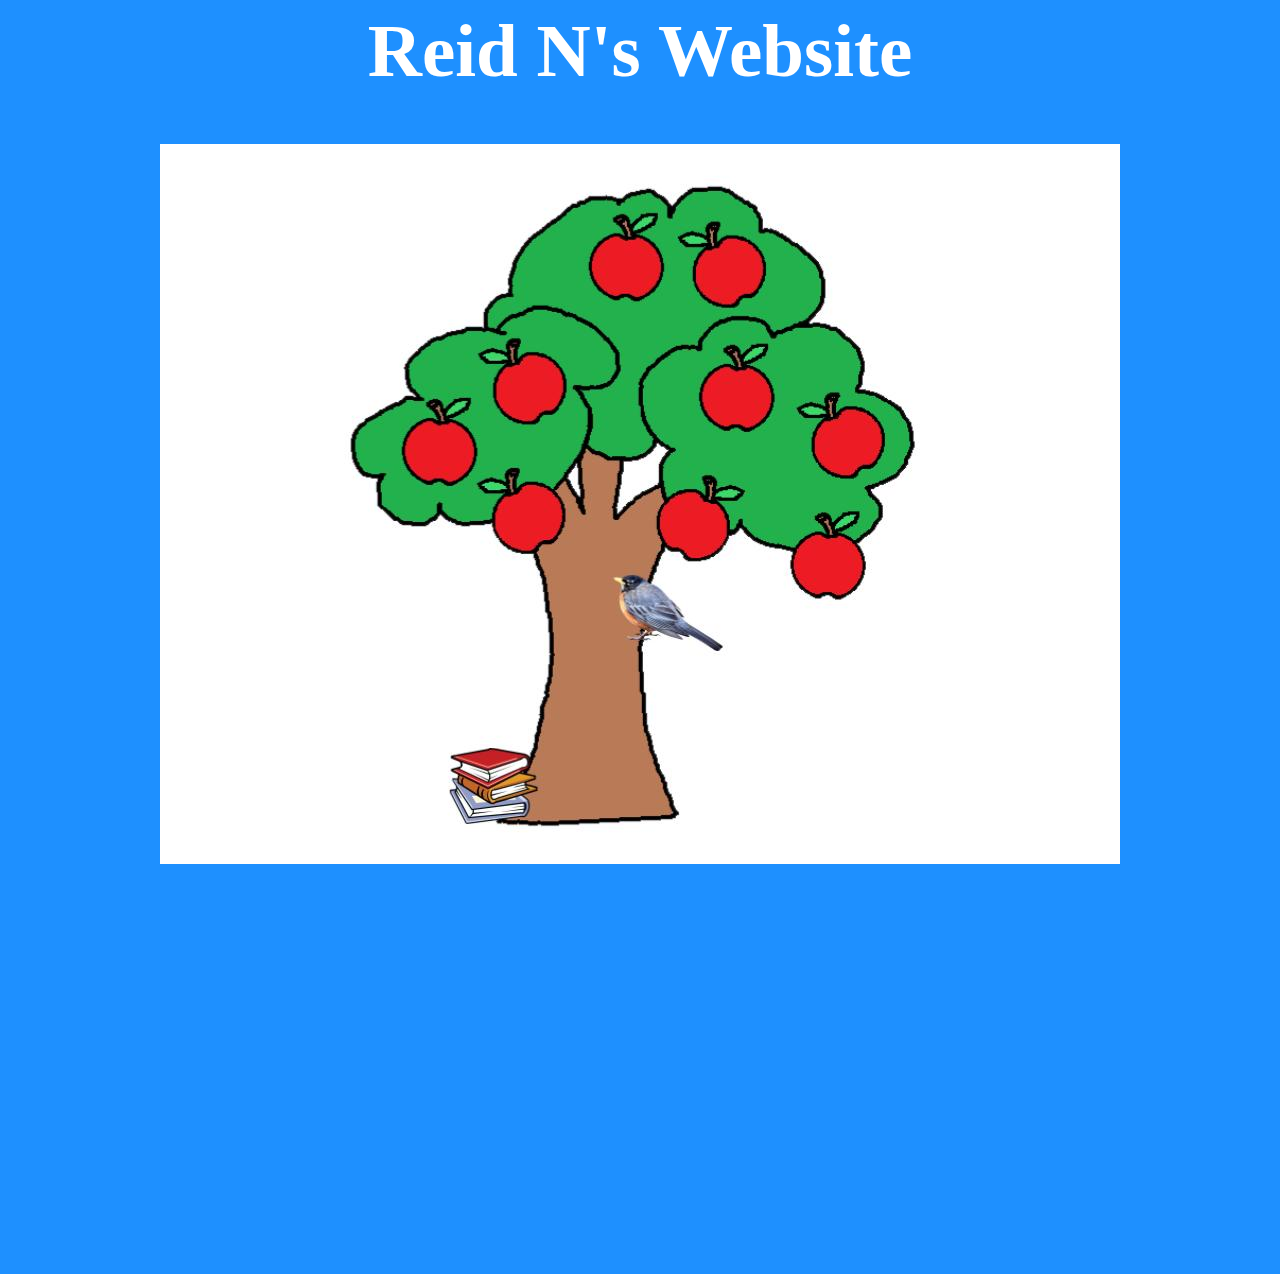
==== index.html @ b480715d "Added embedded scratch game" ====
<html>
  
    <body>
      
      <h1> Reid N's Website </h1>
     
      <center> <img src="threetrees.jpg" alt="Personal Artifact"> 
        <iframe src="https://scratch.mit.edu/projects/427703659/embed" allowtransparency="true" width="485" height="402" frameborder="0" scrolling="no" allowfullscreen></iframe>
        
        
      
  </body>
  
<style>
  
  body {
  background-color: dodgerblue;
}

h1 {
  color: white;
  text-align: center;
  font-size: 75px;
}
  
  
  
</style>
  





</html>
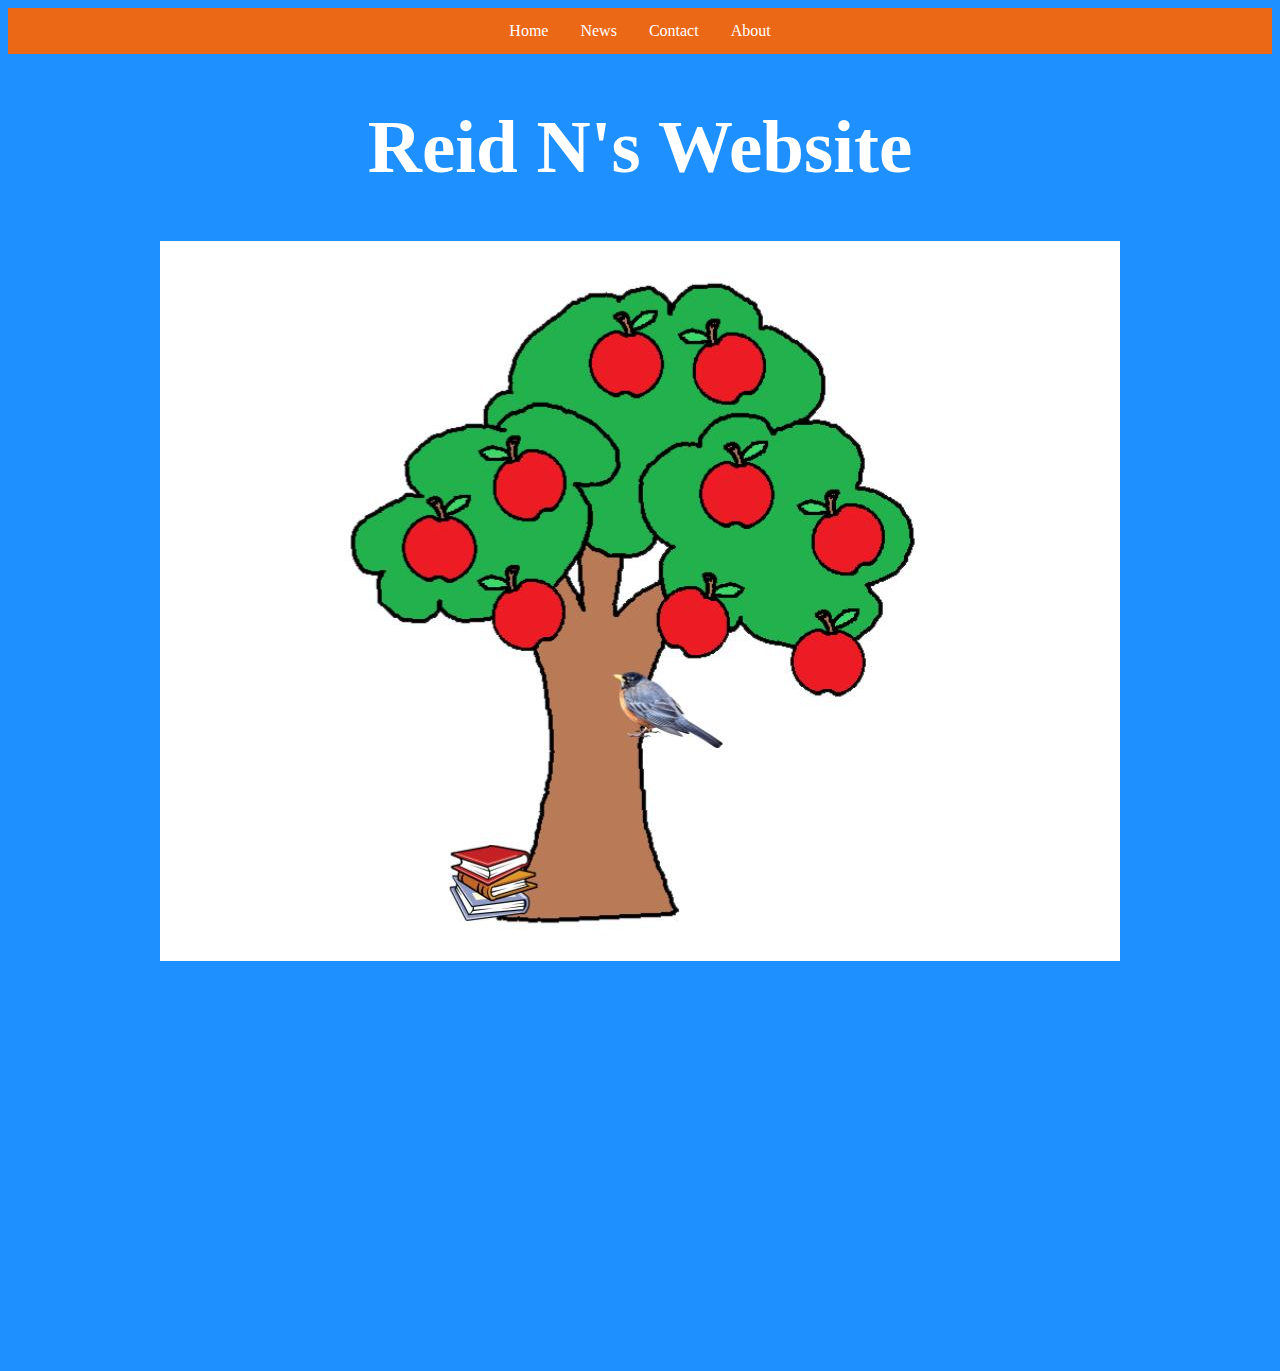
==== commit dce35f34: "test" ====
--- a/index.html
+++ b/index.html
@@ -2,7 +2,53 @@
   
     <body>
       
+      <!DOCTYPE html>
+<html>
+<head>
+<style>
+ul {
+  list-style-type: none;
+  margin: 0;
+  padding: 0;
+  overflow: hidden;
+  background-color: #eb6817;
+  display: flex;
+justify-content: center;
+}
+
+li {
+  float: left;
+}
+
+li a {
+  display: block;
+  color: white;
+  text-align: center;
+  padding: 14px 16px;
+  text-decoration: none;
+}
+
+li a:hover {
+  background-color: #111;
+}
+</style>
+</head>
+<body>
+
+<ul>
+  <li><a class="index.html" href="#home">Home</a></li>
+  <li><a href="espn.com">News</a></li>
+  <li><a href="gmail.com">Contact</a></li>
+  <li><a href="#about">About</a></li>
+</ul>
+
+</body>
+</html>
+      
+      
       <h1> Reid N's Website </h1>
+      
+   
      
       <center> <img src="threetrees.jpg" alt="Personal Artifact"> 
         <iframe src="https://scratch.mit.edu/projects/427703659/embed" allowtransparency="true" width="485" height="402" frameborder="0" scrolling="no" allowfullscreen></iframe>
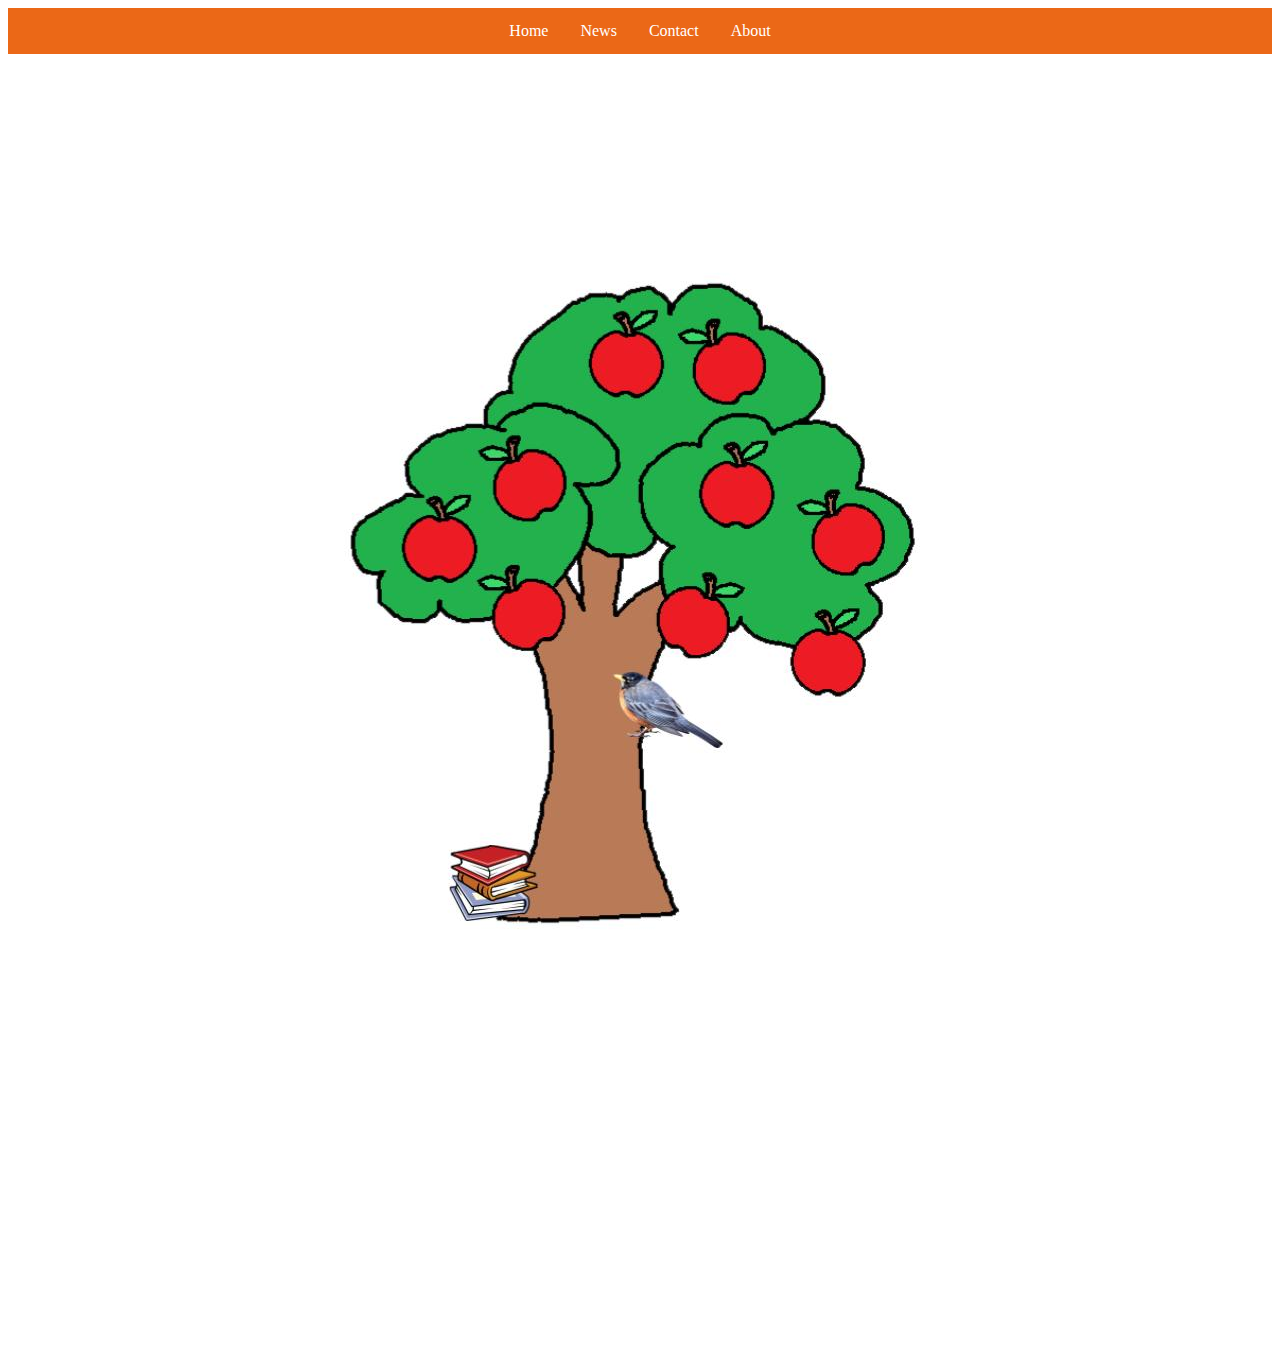
==== commit dd5ff5fa: "Update index.html" ====
--- a/index.html
+++ b/index.html
@@ -60,7 +60,7 @@
 <style>
   
   body {
-  background-color: dodgerblue;
+  background-color: white;
 }
 
 h1 {
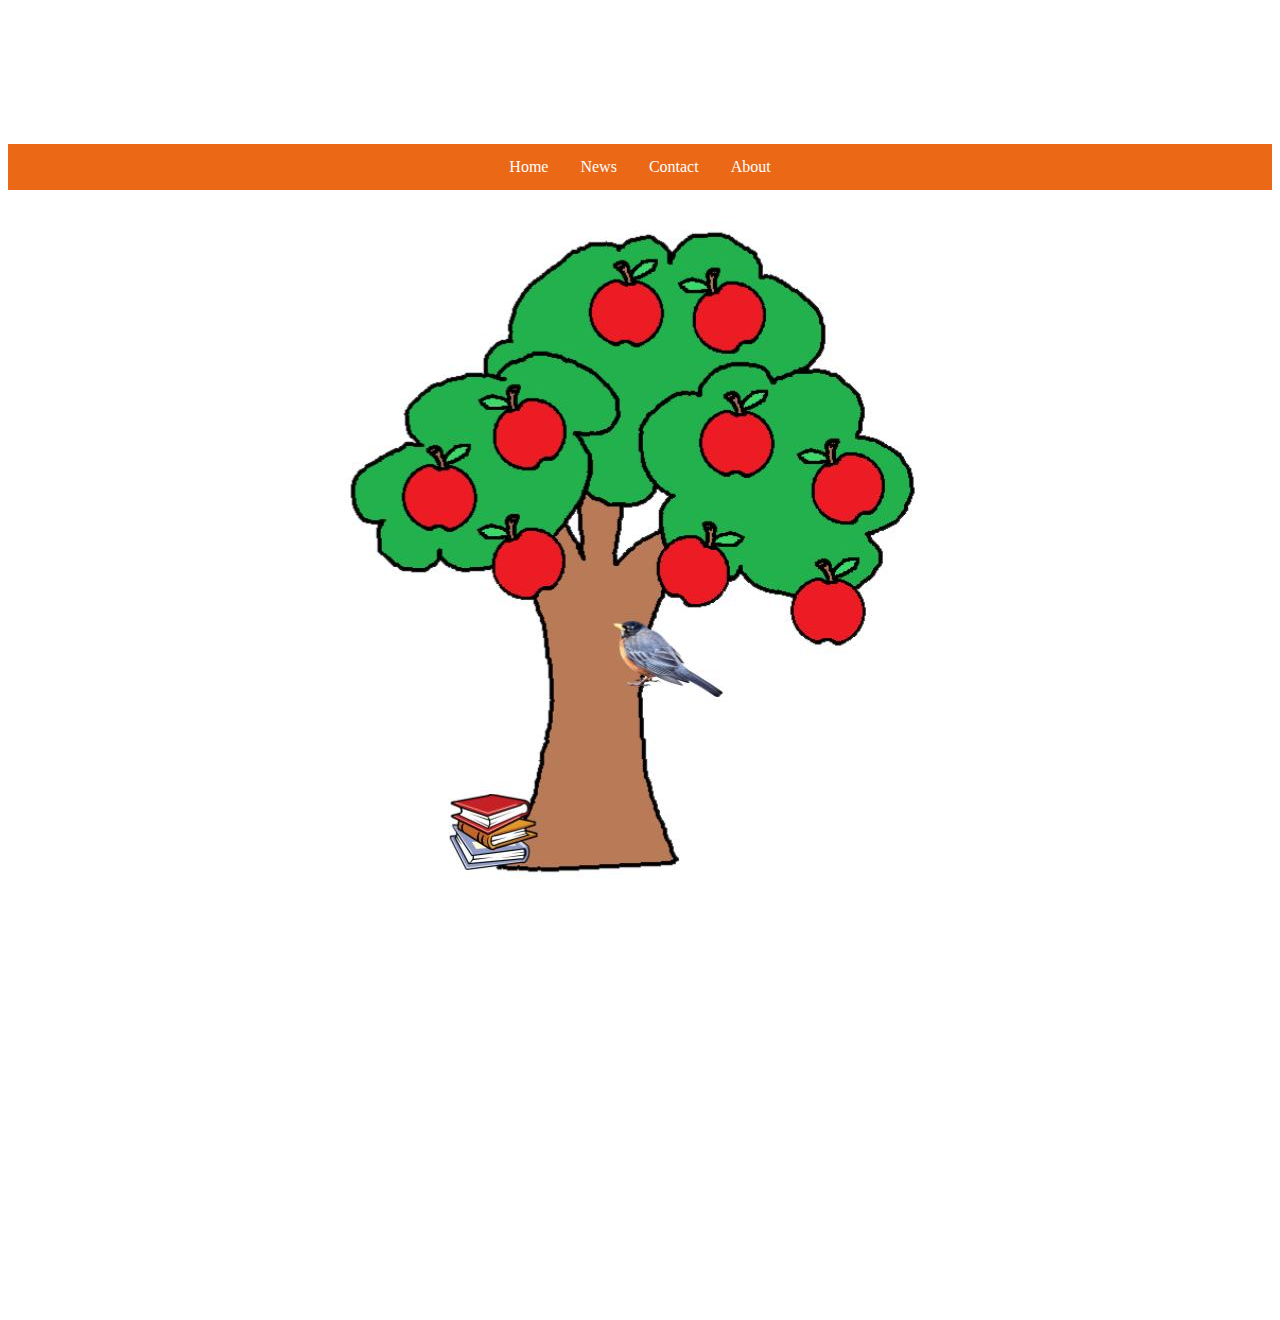
==== commit c98355bd: "Switch order" ====
--- a/index.html
+++ b/index.html
@@ -2,7 +2,12 @@
   
     <body>
       
-      <!DOCTYPE html>
+    
+      
+      
+      <h1> Reid N's Website </h1>
+      
+     <!DOCTYPE html>
 <html>
 <head>
 <style>
@@ -44,12 +49,8 @@
 
 </body>
 </html>
+     
       
-      
-      <h1> Reid N's Website </h1>
-      
-   
-     
       <center> <img src="threetrees.jpg" alt="Personal Artifact"> 
         <iframe src="https://scratch.mit.edu/projects/427703659/embed" allowtransparency="true" width="485" height="402" frameborder="0" scrolling="no" allowfullscreen></iframe>
         
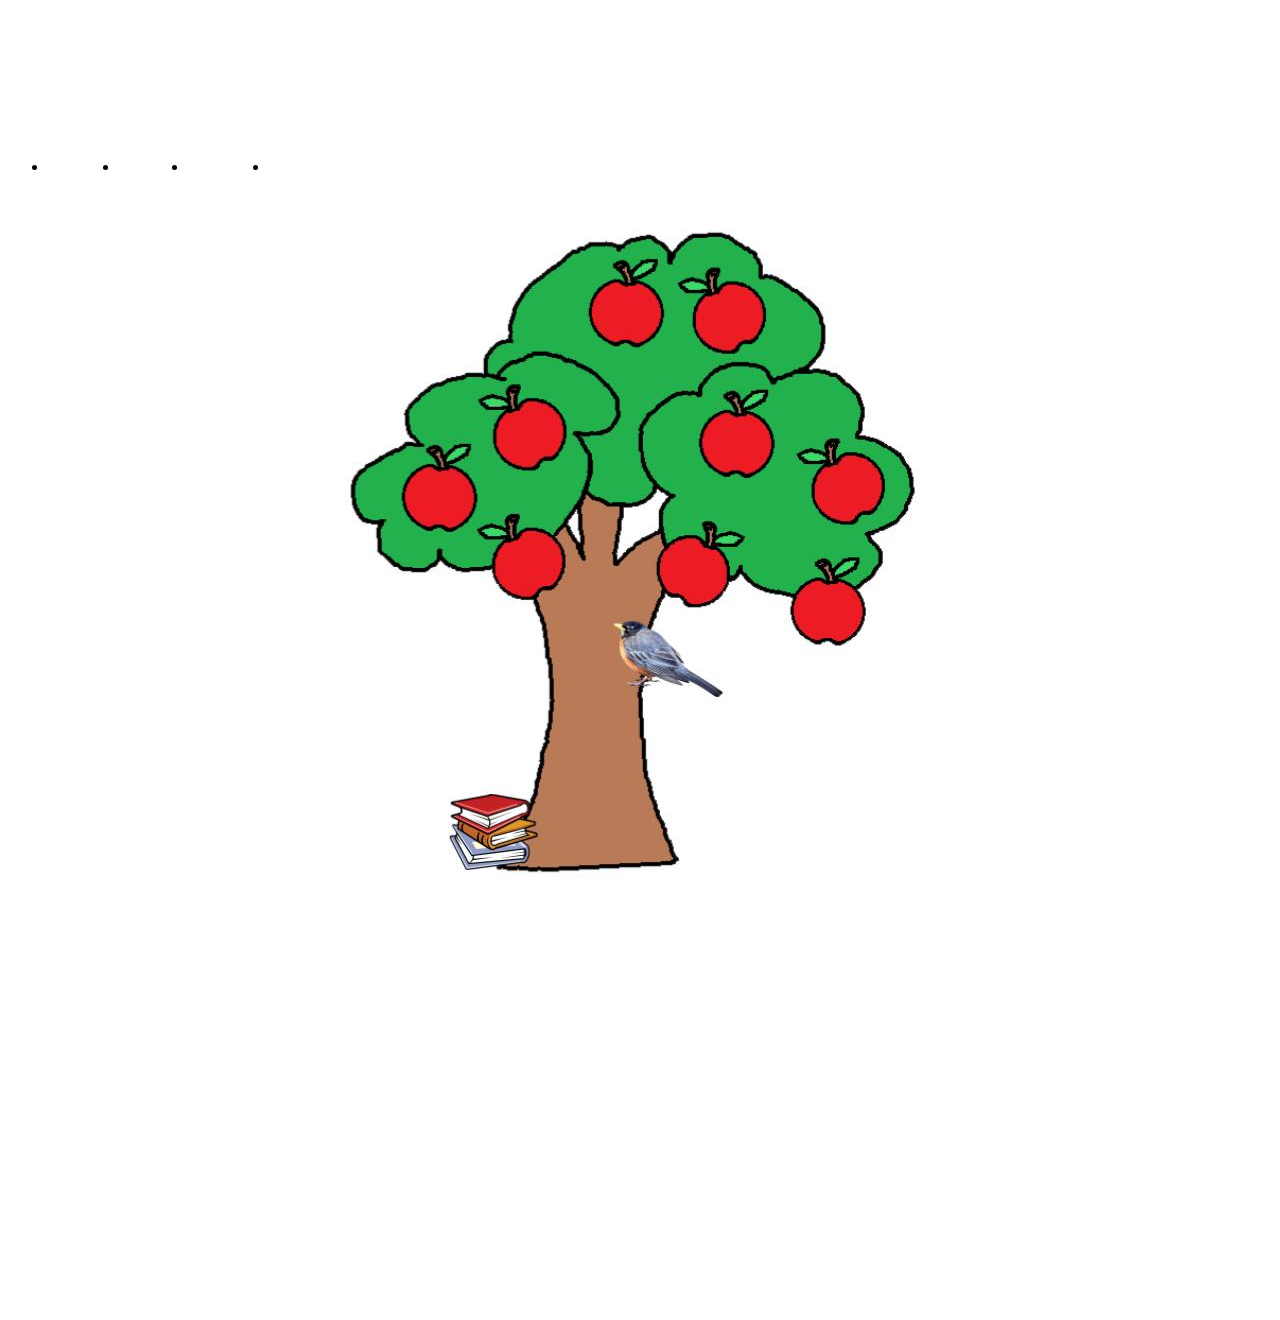
==== commit 1c898d88: "Link to style.css" ====
--- a/index.html
+++ b/index.html
@@ -10,33 +10,8 @@
      <!DOCTYPE html>
 <html>
 <head>
-<style>
-ul {
-  list-style-type: none;
-  margin: 0;
-  padding: 0;
-  overflow: hidden;
-  background-color: #eb6817;
-  display: flex;
-justify-content: center;
-}
+  <link rel="stylesheet" href="style.css">
 
-li {
-  float: left;
-}
-
-li a {
-  display: block;
-  color: white;
-  text-align: center;
-  padding: 14px 16px;
-  text-decoration: none;
-}
-
-li a:hover {
-  background-color: #111;
-}
-</style>
 </head>
 <body>
 
@@ -52,27 +27,13 @@
      
       
       <center> <img src="threetrees.jpg" alt="Personal Artifact"> 
-        <iframe src="https://scratch.mit.edu/projects/427703659/embed" allowtransparency="true" width="485" height="402" frameborder="0" scrolling="no" allowfullscreen></iframe>
+      <iframe src="https://scratch.mit.edu/projects/427703659/embed" allowtransparency="true" width="485" height="402" frameborder="0" scrolling="no" allowfullscreen></iframe>
         
         
       
   </body>
   
-<style>
-  
-  body {
-  background-color: white;
-}
 
-h1 {
-  color: white;
-  text-align: center;
-  font-size: 75px;
-}
-  
-  
-  
-</style>
   
 
 
--- a/style.css
+++ b/style.css
@@ -0,0 +1,47 @@
+h1 {
+  color: white;
+  text-align: center;
+  font-size: 75px;
+}
+
+<style>
+  
+  body {
+  background-color: white;
+}
+
+h1 {
+  color: white;
+  text-align: center;
+  font-size: 75px;
+}
+  
+  
+  
+</style><style>
+ul {
+  list-style-type: none;
+  margin: 0;
+  padding: 0;
+  overflow: hidden;
+  background-color: #eb6817;
+  display: flex;
+justify-content: center;
+}
+
+li {
+  float: left;
+}
+
+li a {
+  display: block;
+  color: white;
+  text-align: center;
+  padding: 14px 16px;
+  text-decoration: none;
+}
+
+li a:hover {
+  background-color: #111;
+}
+</style>
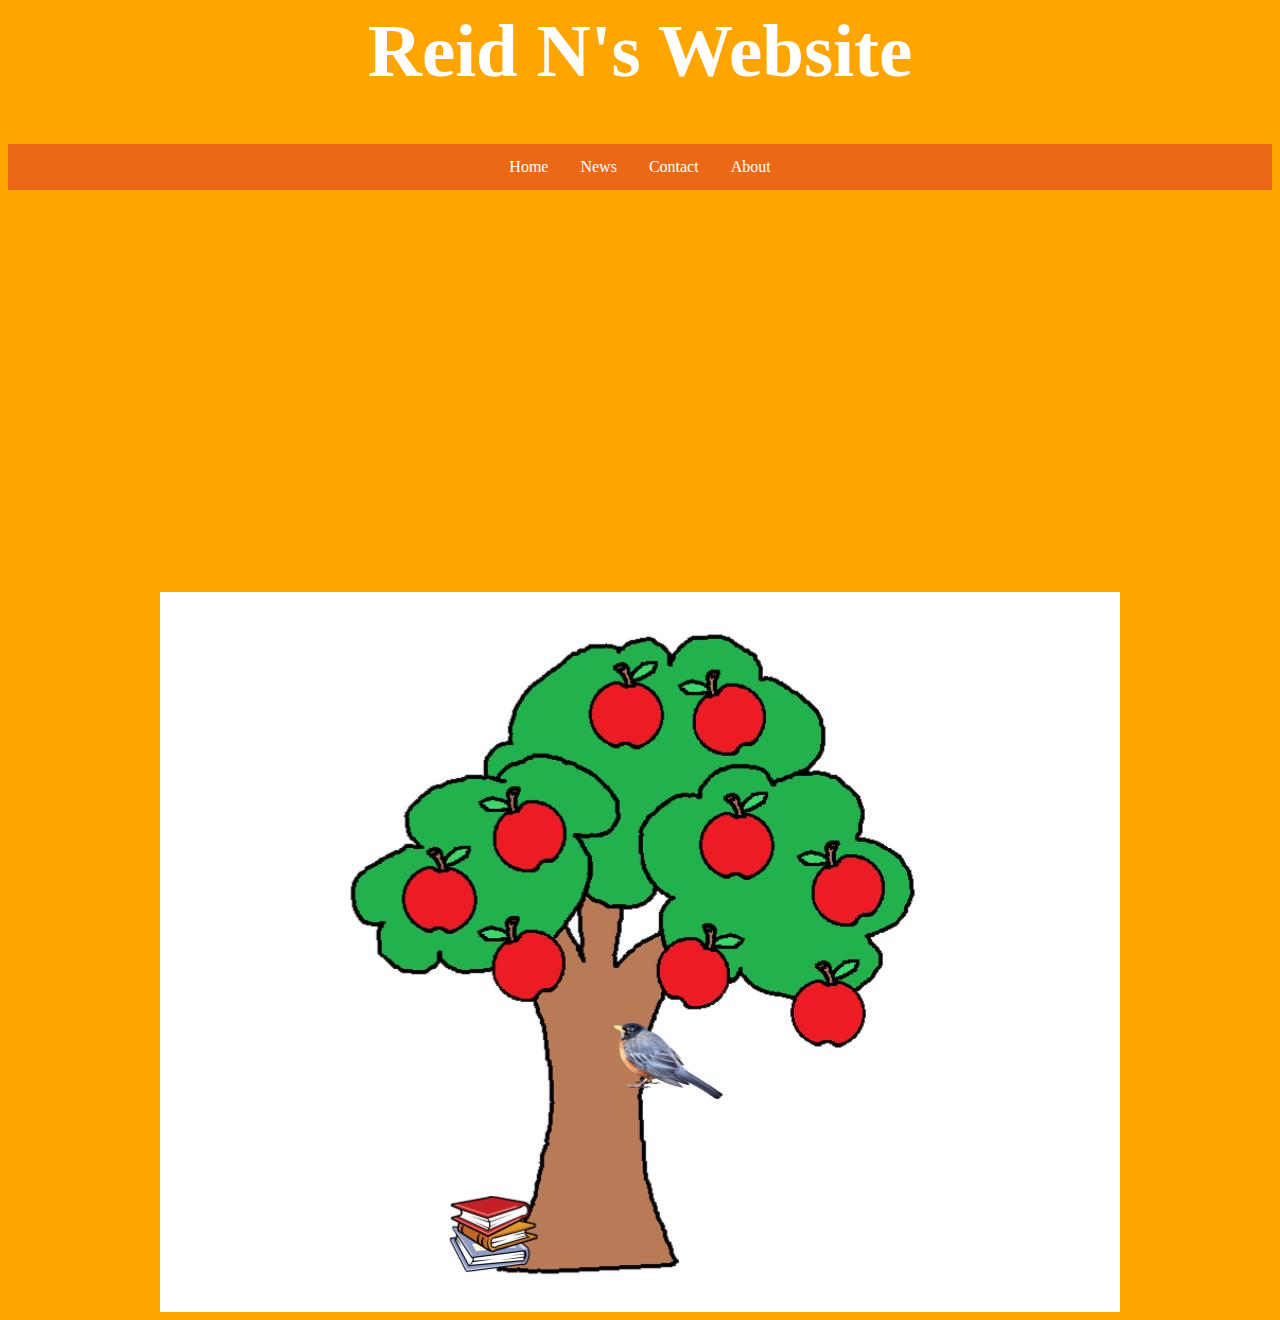
==== commit e1a901a0: "Centered everything" ====
--- a/index.html
+++ b/index.html
@@ -25,10 +25,8 @@
 </body>
 </html>
      
-      
-      <center> <img src="threetrees.jpg" alt="Personal Artifact"> 
-      <iframe src="https://scratch.mit.edu/projects/427703659/embed" allowtransparency="true" width="485" height="402" frameborder="0" scrolling="no" allowfullscreen></iframe>
-        
+      <center> <iframe src="https://scratch.mit.edu/projects/427703659/embed" allowtransparency="true" width="485" height="402" frameborder="0" scrolling="no" allowfullscreen></iframe>
+      <center> <img src="threetrees.jpg" alt="Personal Artifact">
         
       
   </body>
--- a/style.css
+++ b/style.css
@@ -3,11 +3,9 @@
   text-align: center;
   font-size: 75px;
 }
-
-<style>
   
   body {
-  background-color: white;
+  background-color: orange;
 }
 
 h1 {
@@ -17,8 +15,7 @@
 }
   
   
-  
-</style><style>
+ 
 ul {
   list-style-type: none;
   margin: 0;
@@ -44,4 +41,4 @@
 li a:hover {
   background-color: #111;
 }
-</style>
+
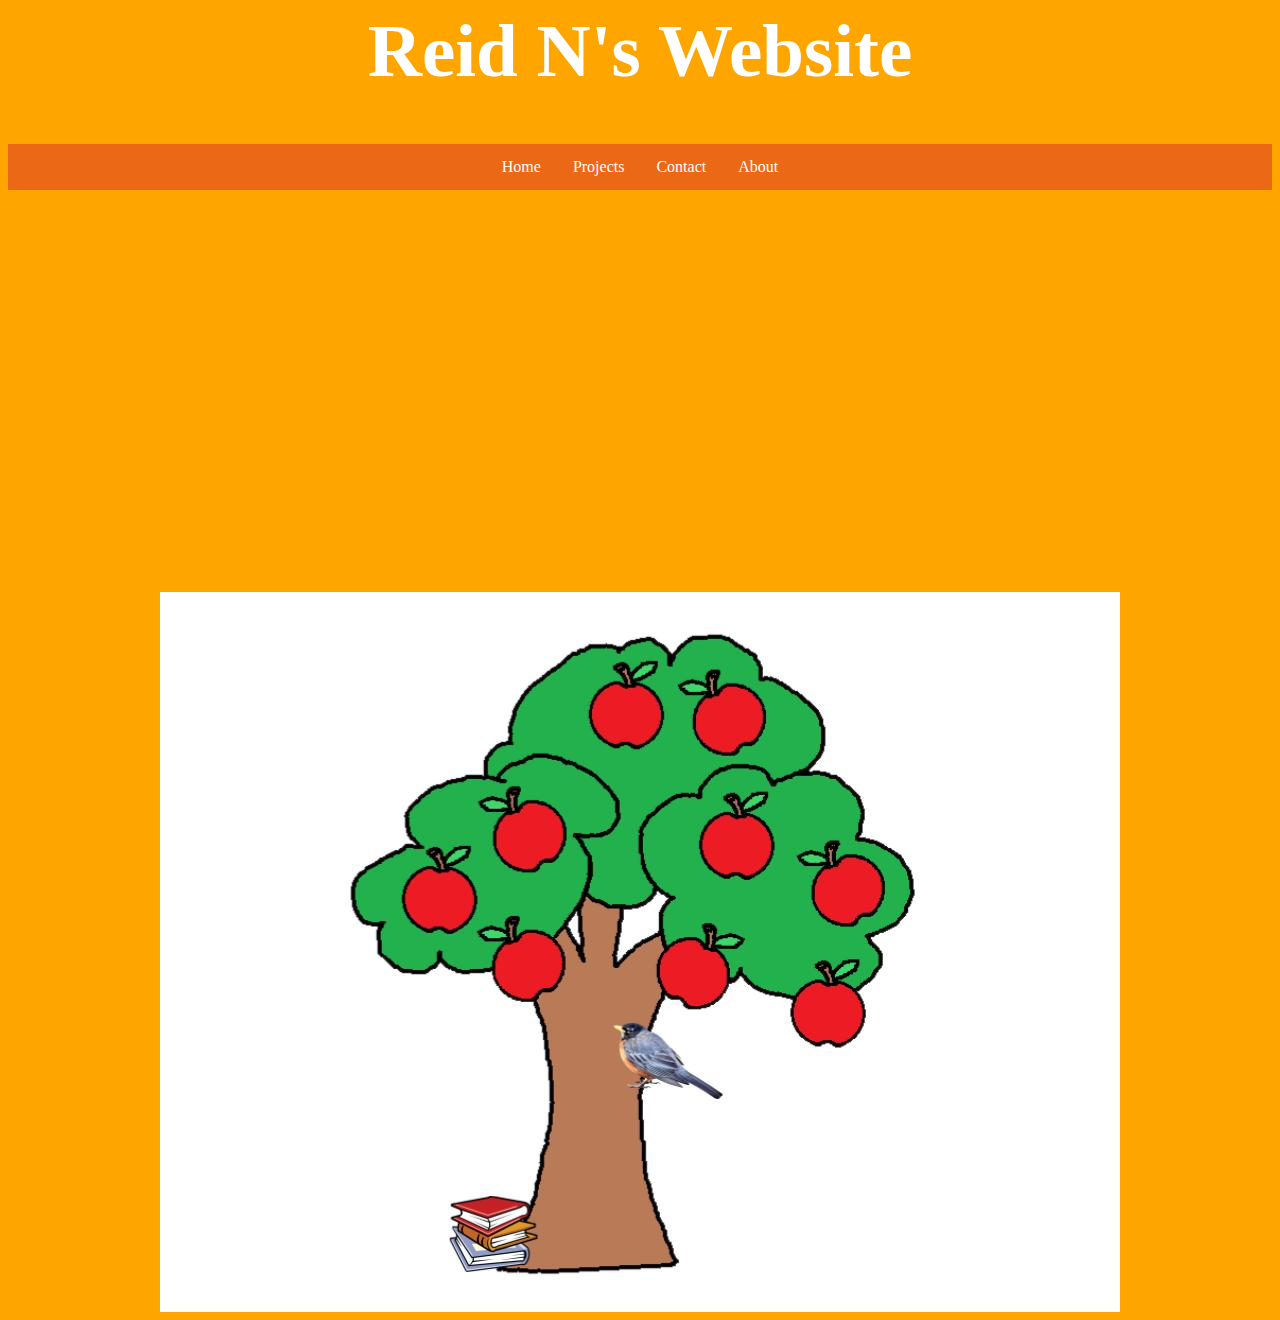
==== commit 9fa1568f: "hyperlinked page" ====
--- a/index.html
+++ b/index.html
@@ -17,7 +17,7 @@
 
 <ul>
   <li><a class="index.html" href="#home">Home</a></li>
-  <li><a href="espn.com">News</a></li>
+  <li><a href="myapps.html">Projects</a></li>
   <li><a href="gmail.com">Contact</a></li>
   <li><a href="#about">About</a></li>
 </ul>
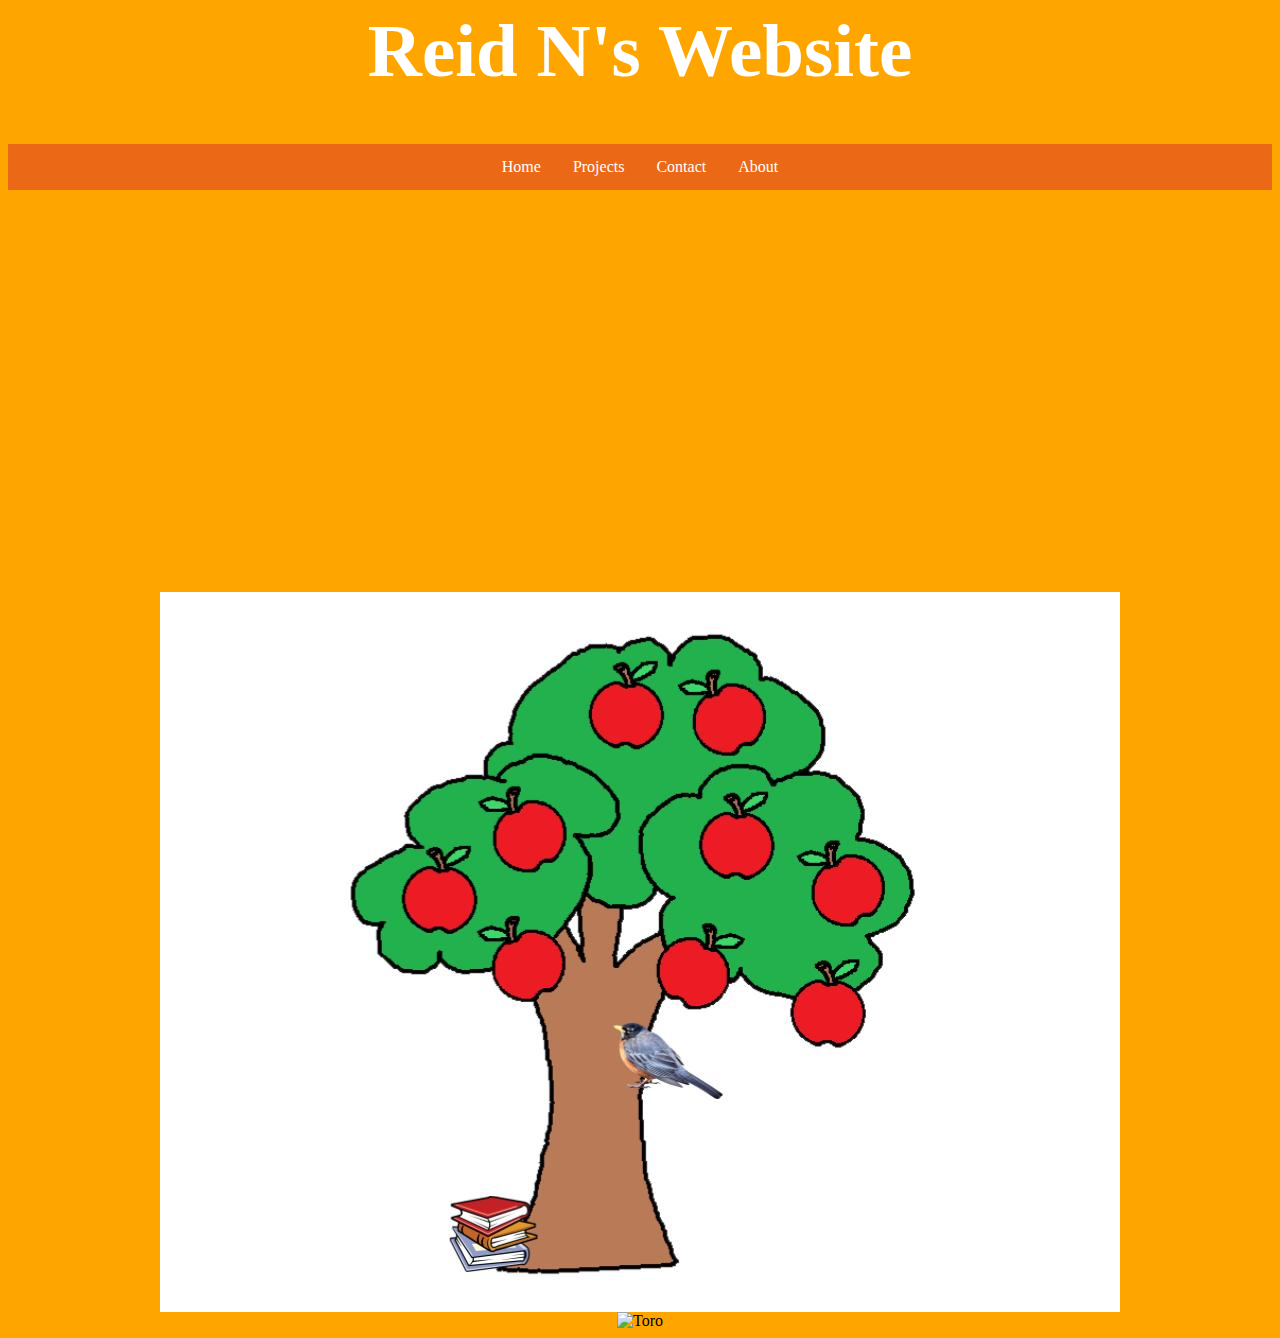
==== commit 1558d202: "added image" ====
--- a/index.html
+++ b/index.html
@@ -27,6 +27,7 @@
      
       <center> <iframe src="https://scratch.mit.edu/projects/427703659/embed" allowtransparency="true" width="485" height="402" frameborder="0" scrolling="no" allowfullscreen></iframe>
       <center> <img src="threetrees.jpg" alt="Personal Artifact">
+      <center> <img src="https://media.discordapp.net/attachments/768894635916394498/788172955519549440/otro.jpg" alt="Toro">
         
       
   </body>
